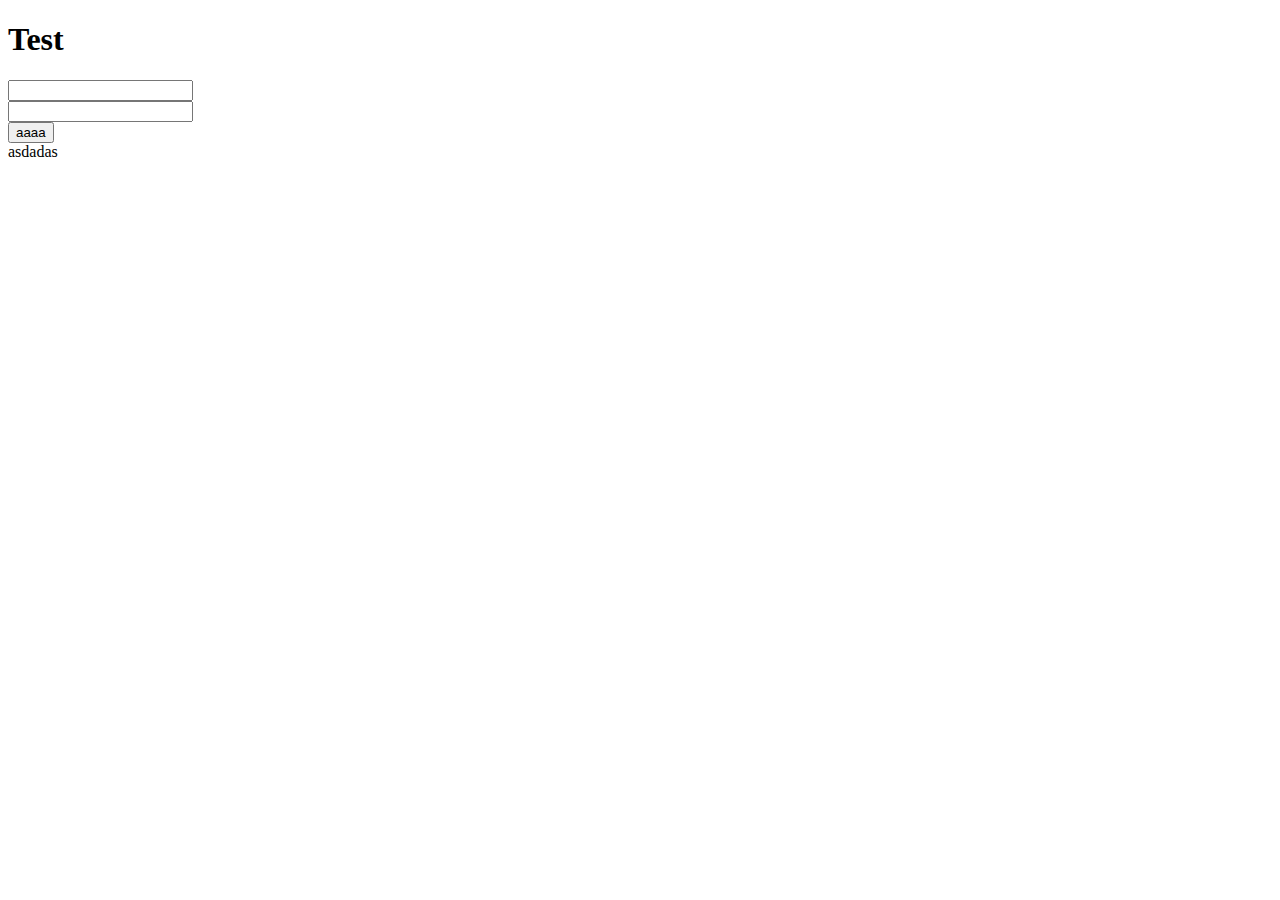
==== Hack/target/FirstServlet/index.html @ 1e1cd604 "abc" ====
<!DOCTYPE html>
<html lang="en">
<head>
    <meta charset="UTF-8">
    <title>Title</title>

</head>
<body>
<h1> Test </h1>
<form method="post" action="getAll">
    <input type="text" name="user"><br>
    <input type="text" name="pwd"><br>
    <input type="button" name="submit" value="aaaa"><br>
    <output type="text" name="out" >asdadas</output>
</form>
</body>
</html>
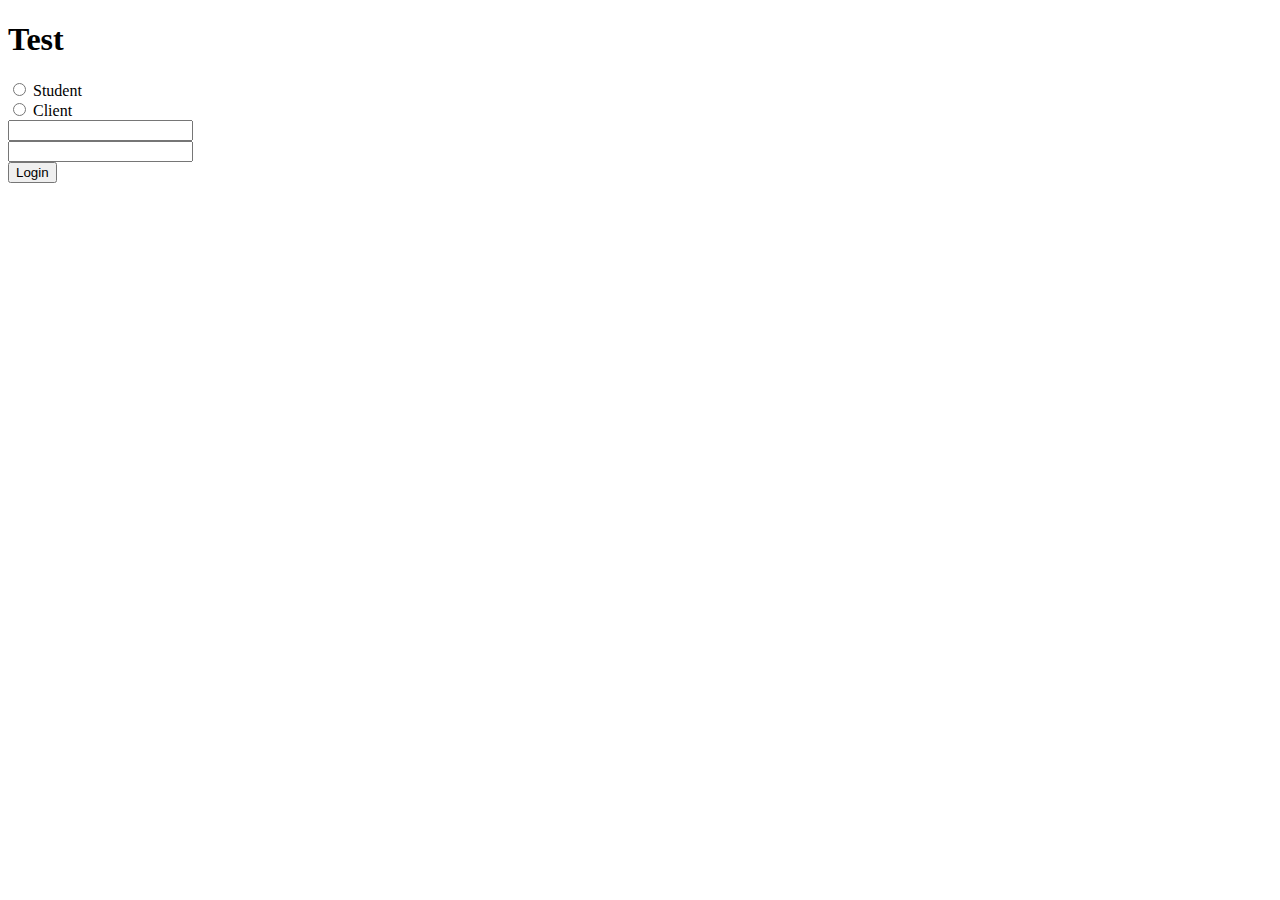
==== commit e2be4562: "loggggggginnnnn" ====
--- a/Hack/target/FirstServlet/index.html
+++ b/Hack/target/FirstServlet/index.html
@@ -7,11 +7,12 @@
 </head>
 <body>
 <h1> Test </h1>
-<form method="post" action="getAll">
+<form method="post" action="login">
+    <input type="radio" name="type" value="Student"> Student<br>
+    <input type="radio" name="type" value="Client"> Client<br>
     <input type="text" name="user"><br>
     <input type="text" name="pwd"><br>
-    <input type="button" name="submit" value="aaaa"><br>
-    <output type="text" name="out" >asdadas</output>
+    <input type="submit" name="submit" value="Login"><br>
 </form>
 </body>
 </html>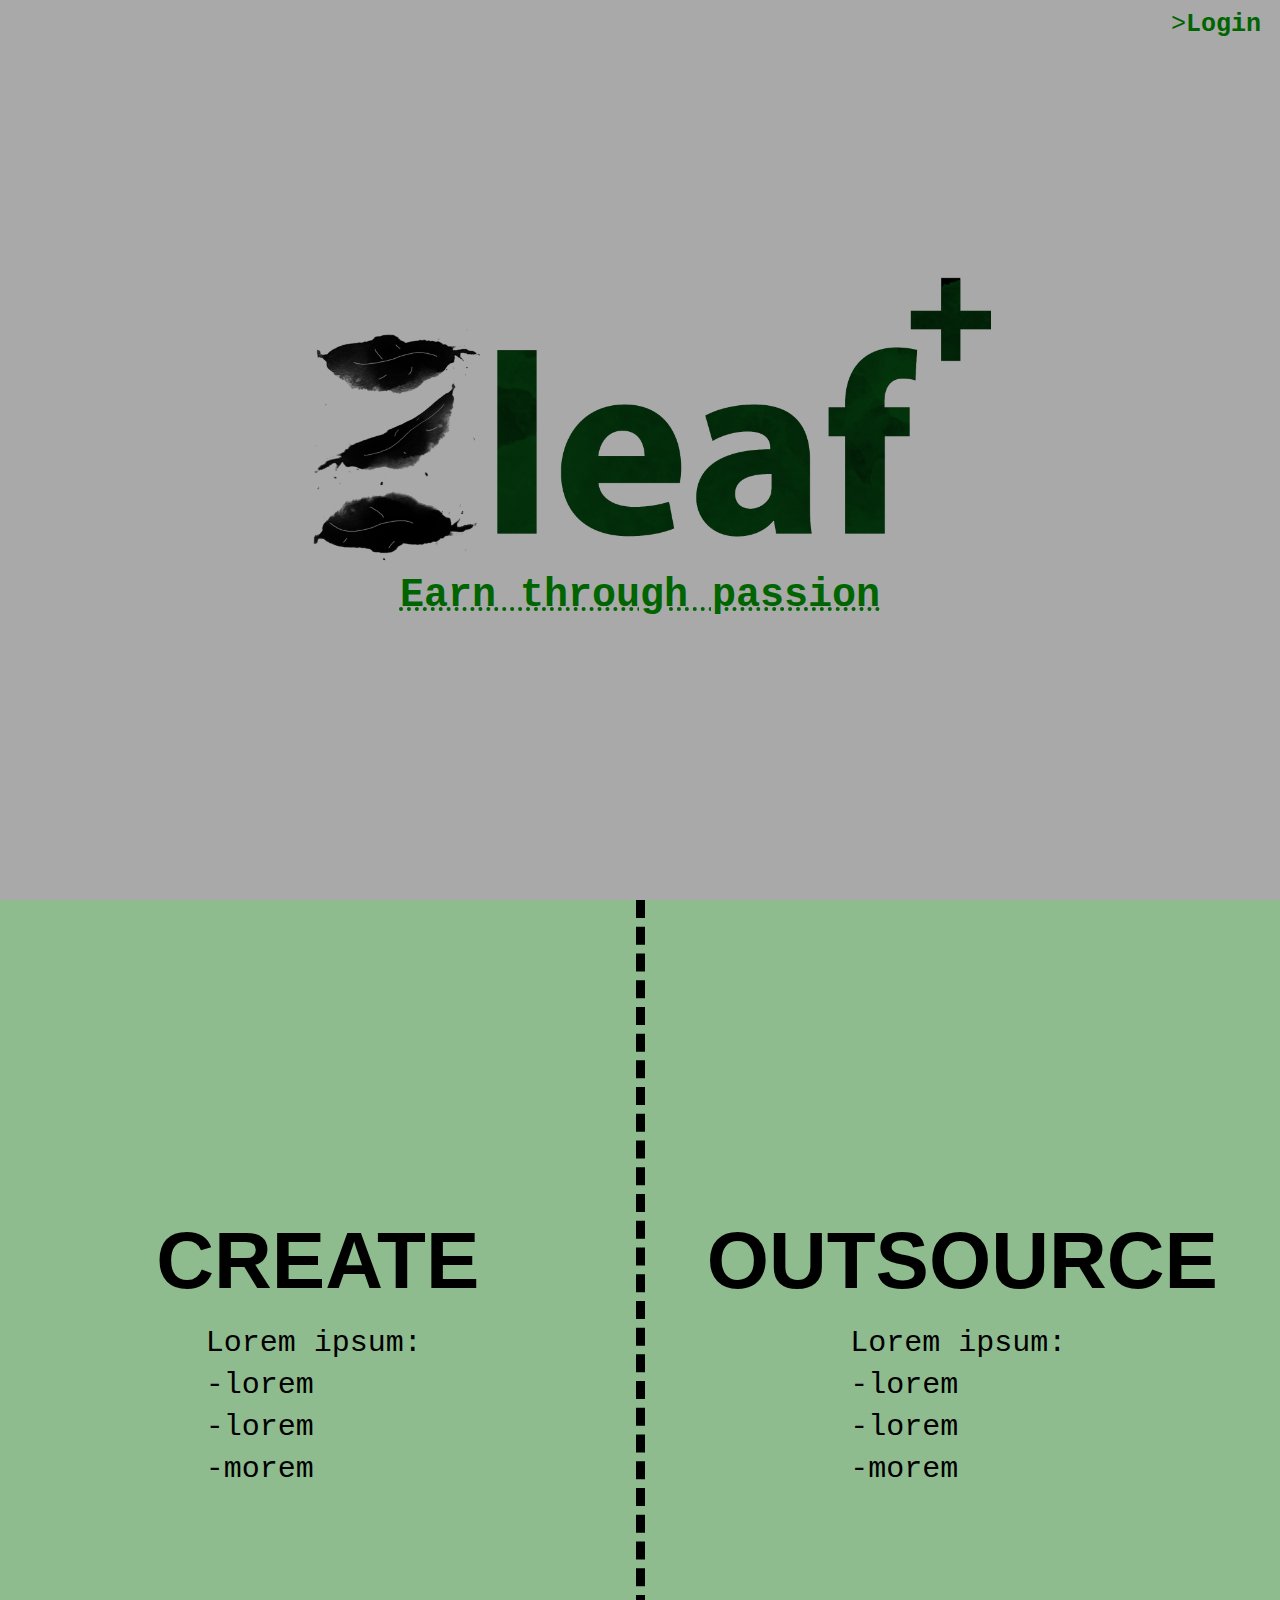
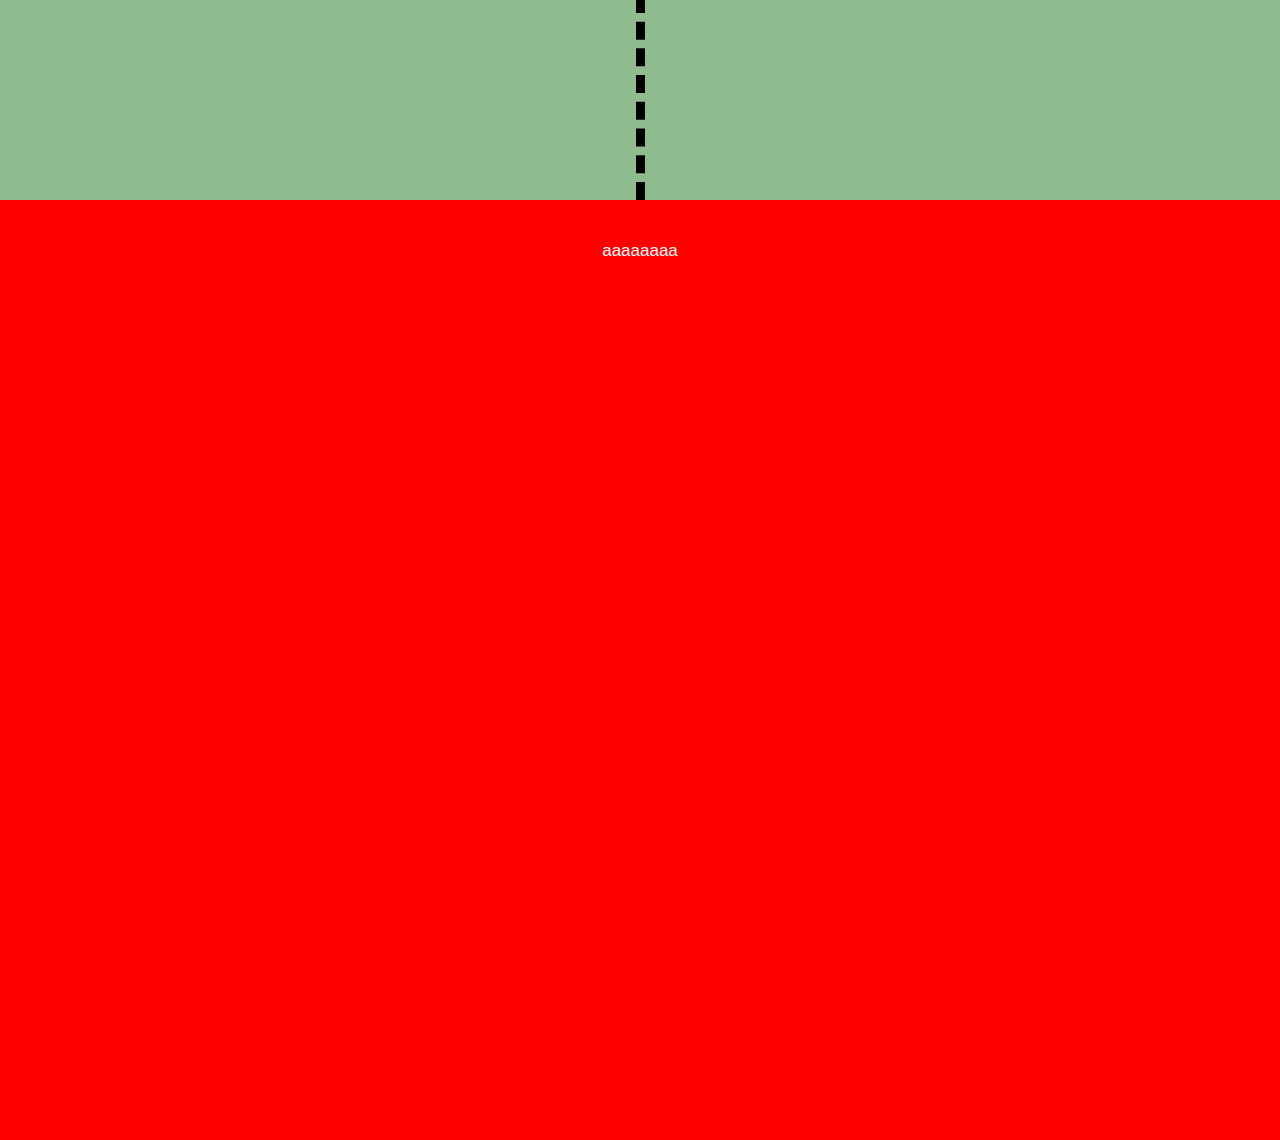
==== commit 0437cb1b: "connected mainpage with login" ====
--- a/Hack/target/FirstServlet/index.html
+++ b/Hack/target/FirstServlet/index.html
@@ -1,18 +1,57 @@
-<!DOCTYPE html>
-<html lang="en">
+﻿<!DOCTYPE html>
+
+<html lang="en" xmlns="http://www.w3.org/1999/xhtml">
 <head>
-    <meta charset="UTF-8">
-    <title>Title</title>
-
+    <meta charset="utf-8" />
+    <meta name="description" content="skill-share platform for students" />
+    <meta name="keywords" content="skill-share,idea-share,idea,skill,service,students" />
+    <meta name="author" content="Vlad Simion" />
+    <meta name="viewport" content="width=device-width, initial-scale=1.0" />
+    <title>LeafPlus</title>
+    <link rel="stylesheet" type="text/css" href="stylesheet.css">
+    <link i>
 </head>
 <body>
-<h1> Test </h1>
-<form method="post" action="login">
-    <input type="radio" name="type" value="Student"> Student<br>
-    <input type="radio" name="type" value="Client"> Client<br>
-    <input type="text" name="user"><br>
-    <input type="text" name="pwd"><br>
-    <input type="submit" name="submit" value="Login"><br>
-</form>
+
+
+    <header id="title">
+
+        <div id="title"><img src="assets/Logo.png"></div>
+        <div id="login"><a href="login.html">><b>Login</b></a></div>
+        <div id="mottosum"><h1>Earn through passion</h1></div>
+
+    </header>
+
+    <section id="section-c">
+
+        <div class="box-1">
+            <div>
+            <button class="button-1">
+                <b>CREATE</b>
+                <p>Lorem ipsum:</p>
+                <p>-lorem</p>
+                <p>-lorem</p>
+                <p>-morem</p>
+            </button>
+            </div>
+        </div>
+        <div class="box-2">
+            <button class="button-2">
+                <b>OUTSOURCE</b>
+                <p>Lorem ipsum:</p>
+                <p>-lorem</p>
+                <p>-lorem</p>
+                <p>-morem</p>
+            </button>
+        </div>
+
+    </section>
+
+    <section id="section-a">
+
+        <p>aaaaaaaa</p>
+
+    </section>
+
 </body>
 </html>--- a/Hack/target/FirstServlet/stylesheet.css
+++ b/Hack/target/FirstServlet/stylesheet.css
@@ -0,0 +1,163 @@
+
+body {
+    margin: 0;
+    font-family: Arial, "Helvetica Neue", Helvetica, sans-serif;
+    font-size: 17px;
+    color: chocolate;
+    line-height: 1.6;
+}
+
+#title {
+
+    //background-image: url("assets/back.jpg");
+    background-color: darkgray;
+    background-size: cover;
+    background-position: center;
+    height: 100vh;
+    display: flex;
+    flex-direction: column;
+    justify-content: center;
+    align-items: center;
+    text-align: center;
+    padding: 0;
+    margin:0;
+
+}
+
+#mottosum {
+
+      position:relative;
+      padding:0;
+      margin:0;
+
+}
+
+#mottosum h1 {
+
+    z-index: 10;
+    margin-top: -70%;
+    font-family: Courier New, Courier, monospace;
+    font-size: 40px;
+    color: darkgreen;
+    text-decoration:underline;
+    text-decoration-style:dotted;
+}
+
+#title p {
+    font-size: 40px;
+}
+
+#title img {
+
+    z-index:1;
+    position: center;
+    margin: 0;
+    padding: 0;
+    width: 60%;
+    height: auto;
+}
+
+#login {
+   
+    position: relative;
+    top: -95%;
+    left: 45%;
+}
+
+#login a {
+    z-index: 100;
+    text-decoration: none;
+    font-family: 'Courier New';
+    font-size: 25px;
+    color: darkgreen;
+}
+
+#section-a {
+    padding: 20px;
+    background: #ff0000;
+    color: #fff;
+    text-align: center;
+    height:100vh;
+}
+
+#section-c {
+    height: 100vh;
+    display: flex;
+    flex-direction: row;
+}
+
+#section-c div {
+    
+}
+
+#section-c p{
+
+    font-size:30px;
+    font-family: Courier New, Courier, monospace;
+    text-align:left;
+    margin-left:30%;
+    line-height:0.4;
+}
+
+#section-c .box-1 {
+
+    width: 50%;
+    text-align: center;
+    border-right: 9px dashed black;
+    background-color: darkseagreen;
+}
+
+#section-c div{
+
+    width: 100%;
+    height:100%;
+}
+
+#section-c .box-2 {
+
+    width: 50%;
+    text-align: center;
+    background-color:darkseagreen;
+}
+
+#section-c .button-1{
+    
+    height:80%;
+    width:90%;
+    background-color:transparent;
+    margin-top:100px;
+    margin-bottom:80px;
+    font-size:80px;
+    border:none;
+    cursor:pointer;
+    
+}
+
+#section-c .button-1:hover{
+
+    transition-duration: 1s;
+    color:chocolate;
+    background-color:bisque;
+    
+   
+}
+
+#section-c .button-2{
+
+    background-color:transparent;
+    margin-top:100px;
+    margin-bottom:80px;
+    height:80%;
+    width:90%;
+    font-size:80px;
+    border:none;
+    cursor:pointer;
+}
+
+#section-c .button-2:hover {
+
+    transition-duration: 1s;
+    color: cornsilk;
+    background-color: darkkhaki;
+ 
+}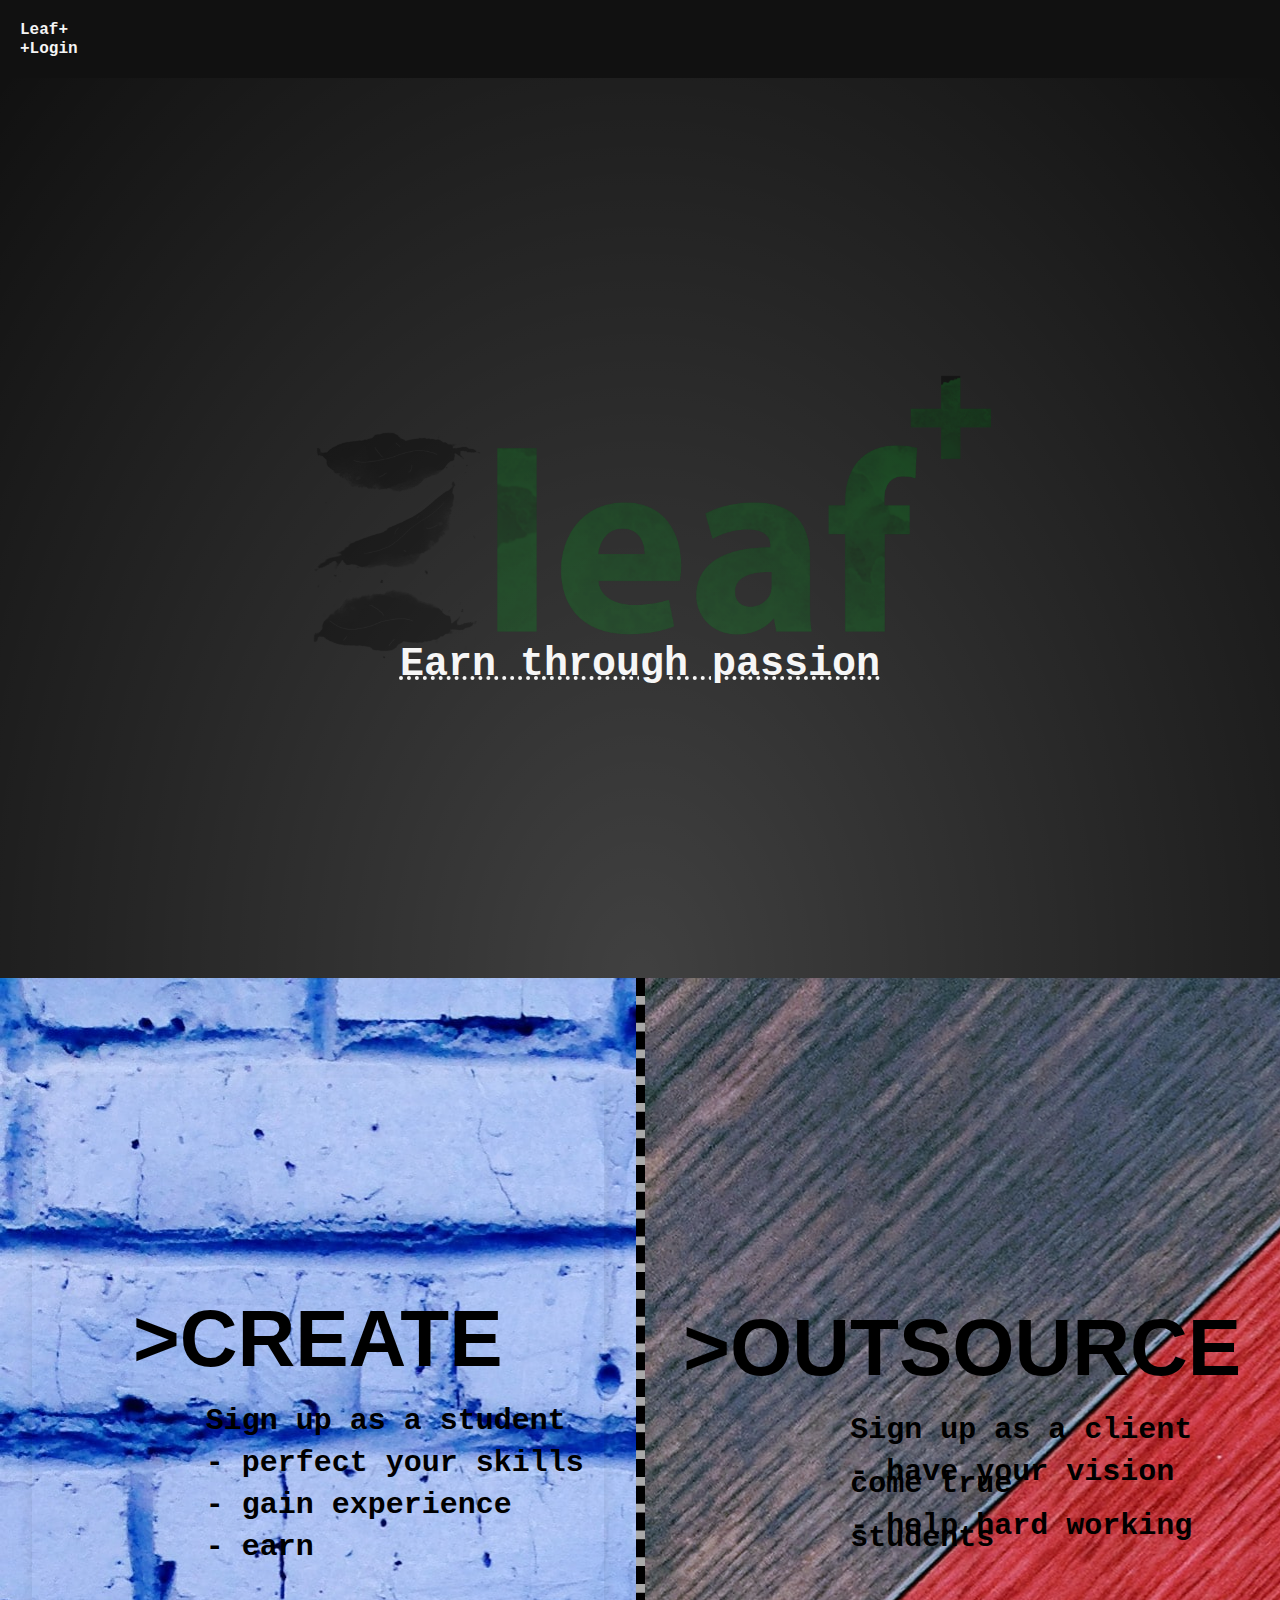
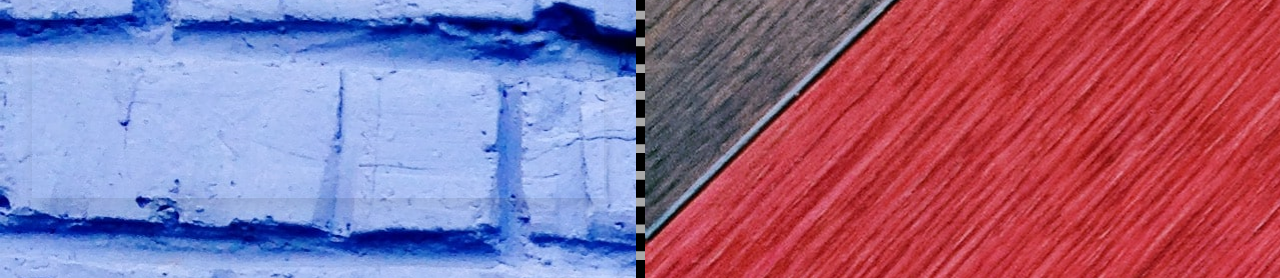
==== commit 918833e9: "hackaton is done" ====
--- a/Hack/target/FirstServlet/index.html
+++ b/Hack/target/FirstServlet/index.html
@@ -9,49 +9,62 @@
     <meta name="viewport" content="width=device-width, initial-scale=1.0" />
     <title>LeafPlus</title>
     <link rel="stylesheet" type="text/css" href="stylesheet.css">
-    <link i>
+    <link rel="icon" href="assets/icon.png" type="image/x-icon" />
 </head>
 <body>
 
+<header id="header">
+    <a class="b-2" href="index.html"><b>Leaf+</b></a>
+    <a class="b-1" href="login.html"><b>+Login</b></a>
+</header>
 
-    <header id="title">
+<div id="banner">
+    <div id="title">
+        <img src="assets/Logo.png">
+        <video class="video" autoplay loop muted playsinline src="assets/backgroundVideo.mp4"></video>
+    </div>
+    <div id="mottosum"><h1>Earn through passion</h1></div>
+</div>
 
-        <div id="title"><img src="assets/Logo.png"></div>
-        <div id="login"><a href="login.html">><b>Login</b></a></div>
-        <div id="mottosum"><h1>Earn through passion</h1></div>
+<section id="section-c">
+    <div class="box-1">
+        <div class="image">
+            <a href="registerStudent.html">
+            <button class="button-1">
+                <b>>CREATE</b>
+                <p><b>Sign up as a student</b></p>
+                <p><b>- perfect your skills</b></p>
+                <p><b>- gain experience</b></p>
+                <p><b>- earn</b></p>
+            </button>
+            </a>
+        </div>
+    </div>
+    <div class="box-2">
+        <div class="image2">
+            <a href="registerClient.html"> <button class="button-2">
+                <b>>OUTSOURCE</b>
+                <p><b>Sign up as a client</b></p>
+                <p><b>- have your vision come true</b></p>
+                <p><b>- help hard working students</b></p>
+            </button>
+            </a>
+        </div>
+    </div>
 
-    </header>
-
-    <section id="section-c">
-
-        <div class="box-1">
-            <div>
-            <button class="button-1">
-                <b>CREATE</b>
-                <p>Lorem ipsum:</p>
-                <p>-lorem</p>
-                <p>-lorem</p>
-                <p>-morem</p>
-            </button>
-            </div>
-        </div>
-        <div class="box-2">
-            <button class="button-2">
-                <b>OUTSOURCE</b>
-                <p>Lorem ipsum:</p>
-                <p>-lorem</p>
-                <p>-lorem</p>
-                <p>-morem</p>
-            </button>
-        </div>
-
-    </section>
-
+</section>
+<!--
     <section id="section-a">
 
         <p>aaaaaaaa</p>
 
     </section>
 
+    <footer>
+
+        LOREM IPSUM
+
+    </footer>
+    -->
 </body>
 </html>--- a/Hack/target/FirstServlet/stylesheet.css
+++ b/Hack/target/FirstServlet/stylesheet.css
@@ -1,16 +1,83 @@
 
 body {
     margin: 0;
-    font-family: Arial, "Helvetica Neue", Helvetica, sans-serif;
-    font-size: 17px;
-    color: chocolate;
-    line-height: 1.6;
+    padding:0;
+}
+
+#header {
+    padding: 20px;
+    margin: 0;
+    background-color: #111111;
+    flex-direction: row;
+
+}
+
+#header .b-1 {
+
+    text-decoration:none;
+    color: whitesmoke;
+    font-family: Courier New, Courier, monospace;
+    text-align: right;
+}
+
+#header .b-2 {
+    padding-right: 93.5%;
+    text-decoration: none;
+    color: whitesmoke;
+    font-family: Courier New, Courier, monospace;
+}
+
+#banner {
+    background-color: #111111;
+    color: rgba(255, 255, 255, 0.5);
+    -webkit-align-items: center;
+    align-items: center;
+    display: -webkit-flex;
+    display: flex;
+    -webkit-justify-content: center;
+    justify-content: center;
+    background-position: center;
+    background-repeat: no-repeat;
+    background-size: cover;
+    border-top: 0;
+    display: -ms-flexbox;
+    height: 100vh;
+    min-height: 35rem;
+    overflow: hidden;
+    position: relative;
+    width: 100%;
+    flex-direction: column;
+    justify-content: center;
+    align-items: center;
+}
+
+#banner .video {
+    transform: translateX(50%) translateY(50%);
+    bottom: 50%;
+    height: auto;
+    min-height: 100%;
+    min-width: 100%;
+    overflow: hidden;
+    position: absolute;
+    right: 50%;
+    width: auto;
+}
+
+#banner:after {
+    background: radial-gradient(ellipse at bottom, white, transparent);
+    content: ' ';
+    display: block;
+    height: 100vh;
+    left: 0;
+    opacity: 0.2;
+    position: absolute;
+    top: 0;
+    width: 100%;
+    z-index: 1;
 }
 
 #title {
 
-    //background-image: url("assets/back.jpg");
-    background-color: darkgray;
     background-size: cover;
     background-position: center;
     height: 100vh;
@@ -20,15 +87,27 @@
     align-items: center;
     text-align: center;
     padding: 0;
+    margin: 0;
+}
+
+#title .video{
+    height:100%;
+}
+
+#title h1 {
+
+    font-family: Courier New, Courier, monospace;
+    font-size: 60px;
+    color: darkgreen;
+    text-decoration: underline;
+    text-decoration-style: dotted;
+}
+
+#mottosum {
+
+    position:relative;
+    padding:0;
     margin:0;
-
-}
-
-#mottosum {
-
-      position:relative;
-      padding:0;
-      margin:0;
 
 }
 
@@ -38,13 +117,15 @@
     margin-top: -70%;
     font-family: Courier New, Courier, monospace;
     font-size: 40px;
-    color: darkgreen;
+    color: whitesmoke;
     text-decoration:underline;
     text-decoration-style:dotted;
 }
 
 #title p {
-    font-size: 40px;
+    font-size: 20px;
+    color:darkgreen;
+    font-family:Courier New, Courier, monospace;
 }
 
 #title img {
@@ -58,7 +139,7 @@
 }
 
 #login {
-   
+
     position: relative;
     top: -95%;
     left: 45%;
@@ -72,9 +153,66 @@
     color: darkgreen;
 }
 
+#title input[type=text], select {
+    width: 100%;
+    padding: 12px 20px;
+    margin: 8px 0px;
+    display: inline-block;
+    border: 1px solid #ccc;
+    border-radius: 4px;
+    box-sizing: border-box;
+}
+#title input[type=password], select {
+    width: 100%;
+    padding: 12px 20px;
+    margin: 8px 0px;
+    display: inline-block;
+    border: 1px solid #ccc;
+    border-radius: 4px;
+    box-sizing: border-box;
+}
+
+#title input[type=text]:focus {
+    border: 3px solid darkgreen;
+
+}#title input[type=password]:focus {
+     border: 3px solid darkgreen;
+ }
+
+#title input[type=reset] {
+    width: 100%;
+    background-color: darkgreen;
+    color: white;
+    padding: 14px 20px;
+    margin: 8px 0;
+    border: none;
+    border-radius: 4px;
+    cursor: pointer;
+
+}#title input[type=submit] {
+    width: 100%;
+    background-color: darkgreen;
+    color: white;
+    padding: 14px 20px;
+    margin: 8px 0;
+    border: none;
+    border-radius: 4px;
+    cursor: pointer;
+}
+
+#title label{
+    color:darkgreen;
+    font-family:Courier New, Courier, monospace;
+    font-size:15px;
+}
+
+#title input[type=submit]:hover {
+    background-color: #45a049;
+}
+
 #section-a {
     padding: 20px;
-    background: #ff0000;
+    background-color:antiquewhite;
     color: #fff;
     text-align: center;
     height:100vh;
@@ -86,10 +224,6 @@
     flex-direction: row;
 }
 
-#section-c div {
-    
-}
-
 #section-c p{
 
     font-size:30px;
@@ -104,7 +238,7 @@
     width: 50%;
     text-align: center;
     border-right: 9px dashed black;
-    background-color: darkseagreen;
+    background-color: darkgray;
 }
 
 #section-c div{
@@ -120,44 +254,50 @@
     background-color:darkseagreen;
 }
 
-#section-c .button-1{
-    
-    height:80%;
-    width:90%;
-    background-color:transparent;
-    margin-top:100px;
-    margin-bottom:80px;
-    font-size:80px;
-    border:none;
-    cursor:pointer;
-    
-}
-
-#section-c .button-1:hover{
-
-    transition-duration: 1s;
-    color:chocolate;
-    background-color:bisque;
-    
-   
-}
-
-#section-c .button-2{
-
-    background-color:transparent;
-    margin-top:100px;
-    margin-bottom:80px;
-    height:80%;
-    width:90%;
-    font-size:80px;
-    border:none;
-    cursor:pointer;
+#section-c .button-1 {
+    height: 80%;
+    width: 90%;
+    background-color: transparent;
+    margin-top: 100px;
+    margin-bottom: 80px;
+    font-size: 80px;
+    border: none;
+    cursor: pointer;
+    box-shadow: 0px 8px 15px rgba(0, 0, 0, 0.1);
+}
+
+#section-c .image{
+    width:100%;
+    height:100%;
+    background-image:url("assets/bg1.jpg");
+}
+
+#section-c .image2 {
+    width: 100%;
+    height: 100%;
+    background-image: url("assets/bg2.jpg");
+}
+#section-c .button-1:hover {
+    transform: translateY(-7px);
+    transition-duration: 0.6s;
+    color: chocolate;
+    background-color: bisque;
+}
+
+#section-c .button-2 {
+    background-color: transparent;
+    margin-top: 100px;
+    margin-bottom: 80px;
+    height: 80%;
+    width: 90%;
+    font-size: 80px;
+    border: none;
+    cursor: pointer;
 }
 
 #section-c .button-2:hover {
-
-    transition-duration: 1s;
+    transition-duration: 1.2s;
     color: cornsilk;
-    background-color: darkkhaki;
- 
+    background-color: cadetblue;
+    transform: translateY(-7px);
 }